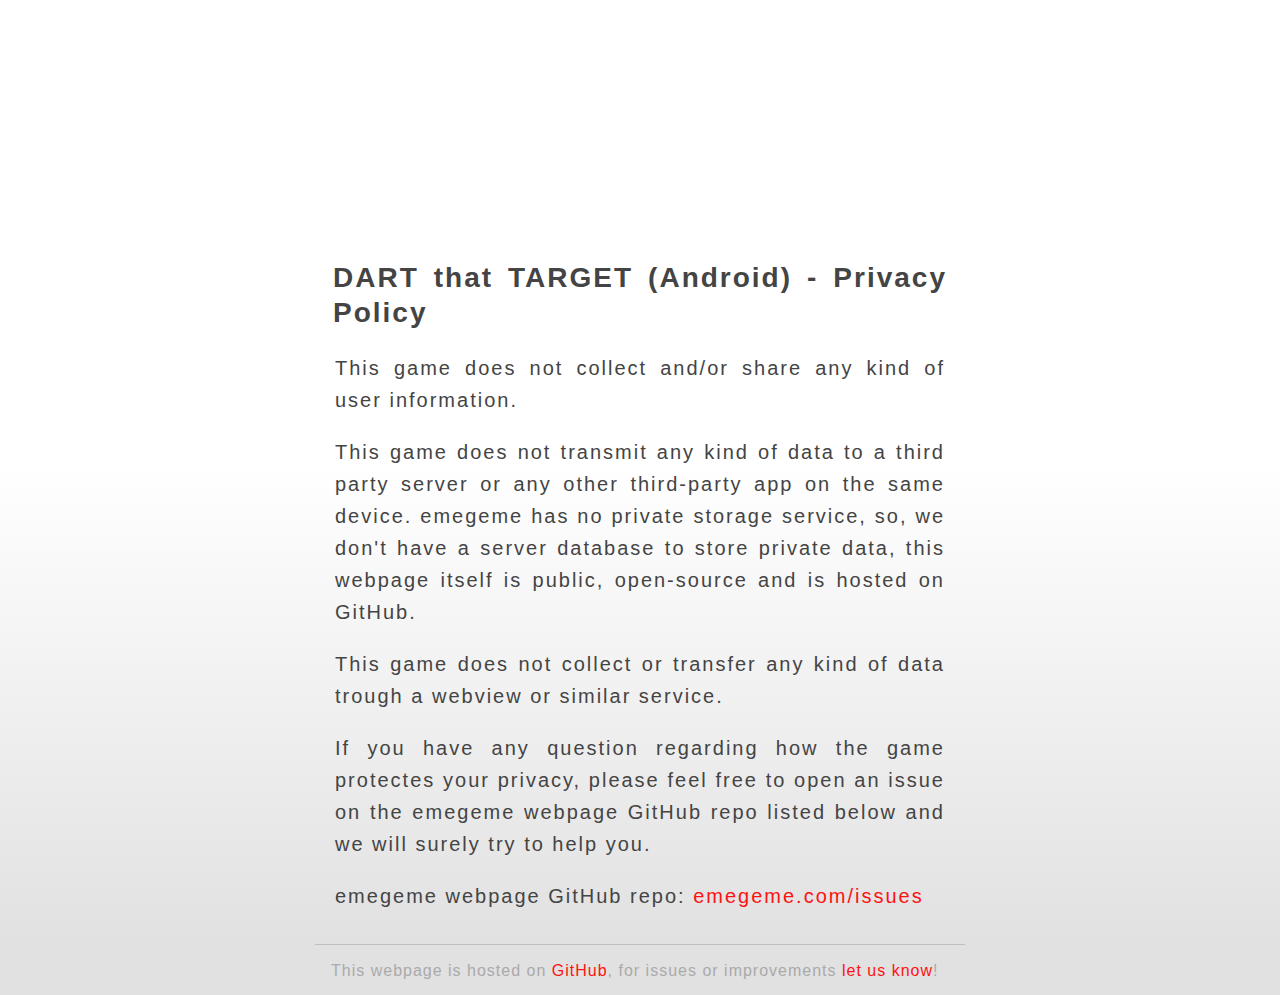
==== privacy_policy_dart.html @ f9ba1372 "Added privacy policies for GooglePlay" ====
<!DOCTYPE html>
<html>
    <head>
        <meta charset="utf-8">
        <meta http-equiv="X-UA-Compatible" content="IE=edge,chrome=1">
        
        <title>emegeme | DART that TARGET (Android) - Privacy Policy</title>
        
        <meta name="title" content="emegeme | DART that TARGET (Android) - Privacy Policy">
        <meta name="description" content="emegeme | DART that TARGET (Android) - Privacy Policy">
        <meta name="keywords" content="emegeme, darts, videogame, android, privacy">
        <meta name="viewport" content="width=device-width">
        
        <link rel="icon" href="favicon.ico" />
        <link href="common/style.css" rel="stylesheet" type="text/css" />

        <style type="text/css">
            strong { font-size: 28px; letter-spacing: 2px; }
            #policy { font-size: 20px; letter-spacing: 2px; }
            .footer { font-size: 16px; letter-spacing: 1px; width:650px; float:left; position:relative; border-top:1px solid #bfbfbf; text-align: right; height:40px; padding-top:10px; }
            .footer p { font-size:12pt; color:#aaaaaa; margin-top:0px; }
        </style>
    </head>
    
    <body>
        <div id="fulldata">
            <div id="title"></div>
            <br>
            <p><strong>DART that TARGET (Android) - Privacy Policy</strong></p>
            <p id="policy">This game does not collect and/or share any kind of user information.</p> 
            
            <p id="policy">This game does not transmit any kind of data to a third party server or any other third-party app on the same device.
            emegeme has no private storage service, so, we don't have a server database to store private data, 
            this webpage itself is public, open-source and is hosted on GitHub.</p>
            
            <p id="policy">This game does not collect or transfer any kind of data trough a webview or similar service.</p>

            <p id="policy">If you have any question regarding how the game protectes your privacy, please feel free to open an issue 
            on the emegeme webpage GitHub repo listed below and we will surely try to help you.</p>
      
            <p id="policy">emegeme webpage GitHub repo: <a href="https://github.com/emegeme/emegeme.com/issues">emegeme.com/issues</a></p>
            
            <br>
            <div class="footer">
                <p>This webpage is hosted on <a href="https://github.com/emegeme/emegeme.com">GitHub</a>, for issues or improvements <a href="https://github.com/emegeme/emegeme.com/issues">let us know</a>!</p>
            </div>
        </div>
    </body>
</html>
---- common/style.css ----
@font-face {
    font-family: 'antipasto_regular';
    src: url('font/antipasto_regular.eot');
    src: url('font/antipasto_regular.eot?#iefix') format('embedded-opentype'),
         url('font/antipasto_regular.woff') format('woff'),
         url('font/antipasto_regular.ttf') format('truetype');
    font-weight: normal;
    font-style: normal;
}

*{padding:0px; margin:0px; font-family: antipasto_regular,Verdana, Arial; -moz-font-smoothing: none;-webkit-font-smoothing: none; line-height:32px;}
a{text-decoration: none; color:#ff1212;}
a:hover{ color:#ff0036; }

body {
  margin: 0 auto;
  background-color: rgb(225,225,225);
  background-repeat: no-repeat; 
  background-image: linear-gradient(bottom, rgb(225,225,225) 5%, rgb(255,255,255) 53%);
  background-image: -o-linear-gradient(bottom, rgb(225,225,225) 5%, rgb(255,255,255) 53%);
  background-image: -moz-linear-gradient(bottom, rgb(225,225,225) 5%, rgb(255,255,255) 53%);
  background-image: -webkit-linear-gradient(bottom, rgb(225,225,225) 5%, rgb(255,255,255) 53%);
  background-image: -ms-linear-gradient(bottom, rgb(225,225,225) 5%, rgb(255,255,255) 53%);
  background-image: -webkit-gradient(linear, left bottom, left top, color-stop(0.05, rgb(225,225,225)), color-stop(0.53, rgb(255,255,255)));
  text-align: center;
}

p{
  font-size: 18px;
  margin-left: 1em;
  margin-right: 1em;
  margin-top: 20px;
  color: #444444;
  text-align: justify;
  line-height: 32px;
  -webkit-font-smoothing: antialiased;
}

::-webkit-scrollbar { width: 8px; height: 8px;}
::-webkit-scrollbar-button:start:decrement,
::-webkit-scrollbar-button:end:increment { display: block; height: 10px;}
::-webkit-scrollbar-button:vertical:increment { background-color: #fff;}
::-webkit-scrollbar-track-piece { background-color: #8d8d8d; -webkit-border-radius: 4px;}
::-webkit-scrollbar-thumb:vertical { height: 50px; background-color: #ffa523; -webkit-border-radius: 3px;}
::-webkit-scrollbar-thumb:horizontal { width: 50px; background-color: #ffa523; -webkit-border-radius: 3px;}
  
#fulldata {
	width: 650px;
	height: 600px;
	margin: 0 auto 0 auto;
	float: none;
	position: relative;
}

#title {
	width: 650px;
	height: 210px; 
	position: relative;
	top: 10px;
	background-image: url(logo.png);
}

/* GAMES SECTION STYLE */
/* -------------------------------------------- */
#games {
	width: 650px;
	height: 430px; 
	position: relative;
	top: 10px;
}

#game01 {
	width: 215px;
	height: 215px;
	float: left;
	position: relative;
	top: 0px;
	left: 2px;
    background-image: url(btn_game01.png);
	background-position: 0 215px;
	cursor: pointer;
	z-index: 6;
}#game01:hover{ background-position: 0 0; }

#game02 {
	width: 215px;
	height: 215px;
	float: left;
	position: relative;
	top: 0px;
	left: 2px;
    background-image: url(btn_game02.png);
	background-position: 0 215px;
	cursor: pointer;
	z-index: 6;
}#game02:hover{ background-position: 0 0; }

#game03 {
	width: 215px;
	height: 215px;
	float: left;
	position: relative;
	top: 0px;
	left: 2px;
    background-image: url(../common/btn_game03.png);
	background-position: 0 215px;
	z-index: 6;
}#game03:hover{ background-position: 0 0; }

#game04 {
	width: 215px;
	height: 215px;
	float: left;
	position: relative;
	top: 0px;
	left: 2px;
    background-image: url(btn_game04.png);
	background-position: 0 215px;
	z-index: 6;
}#game04:hover{ background-position: 0 0; }

#game05 {
	width: 215px;
	height: 215px;
	float: left;
	position: relative;
	top: 0px;
	left: 2px;
    background-image: url(btn_game05.png);
	background-position: 0 215px;
	z-index: 6;
}#game05:hover{ background-position: 0 0; }

#game06 {
	width: 215px;
	height: 215px;
	float: left;
	position: relative;
	top: 0px;
	left: 2px;
    background-image: url(btn_game_null.png);
	background-position: 0 215px;
    cursor: default;
	z-index: 6;
}#game06:hover{ }
/* -------------------------------------------- */

/* TSHIRTS SECTION STYLE */
/* -------------------------------------------- */
#designs_container{
	width: 650px;
	height: 210px; 
	position: relative;
	top: 0px;
	left: 22px;
	overflow: visible;
}

.box {
	width: 80px;
	height: 80px;
	float: left;
	position: relative;
	top: 0px;
	background-position: 0 -80px;
    background-repeat: no-repeat;
	cursor: pointer;
	z-index: 6;
    margin-right: 23px;
    margin-top: 20px;
}

#tshirt00{ background-image: url(../tshirts/tshirt00.png); cursor: default;
}#tshirt00:hover{ background-position: 0 0; }

#tshirt01 { background-image: url(../tshirts/tshirt01.png);
}#tshirt01:hover{ background-position: 0 0; }

#tshirt02 { background-image: url(../tshirts/tshirt02.png);
}#tshirt02:hover{ background-position: 0 0; }

#tshirt03 { background-image: url(../tshirts/tshirt03.png);
}#tshirt03:hover{ background-position: 0 0; }

#tshirt04{ background-image: url(../tshirts/tshirt04.png);
}#tshirt04:hover{ background-position: 0 0; }

#tshirt05{ background-image: url(../tshirts/tshirt05.png);
}#tshirt05:hover{ background-position: 0 0; }

#tshirt06{ background-image: url(../tshirts/tshirt06.png);
}#tshirt06:hover{ background-position: 0 0; }

#tshirt07{ background-image: url(../tshirts/tshirt07.png);
}#tshirt07:hover{ background-position: 0 0; }

#tshirt08{ background-image: url(../tshirts/tshirt08.png);
}#tshirt08:hover{ background-position: 0 0; }

#tshirt09{ background-image: url(../tshirts/tshirt09.png);
}#tshirt09:hover{ background-position: 0 0; }

#tshirt10{ background-image: url(../tshirts/tshirt10.png);
}#tshirt10:hover{ background-position: 0 0; }
/* -------------------------------------------- */

#info {
	height: 20px;
	position: relative;
	top: 0px;
	cursor: pointer;
    color: AAAAAA;
    margin-left: 20px;
}

#wanttshirt { margin-top: 5px;}
#wanttshirt_link { margin-left: 44px; }

#down_container {
	width: 650px;
	height: 120px; 
	position: relative;
	top: 10px;
}

#contact {
    width: 460px;
    height: 100px;
    position: relative;
    float: left;
    top: 20px;
}

#social {
    width: 150px;
    height: 70px;
    position: relative;
    float: left;
    margin-top: 30px;
    margin-left: 36px;
}

#twitter {
	width: 50px;
	height: 50px;
	float: left;
	position: relative;
	top: 0px;
	left: 2px;
    background-image: url(btn_twitter.png);
	background-position: 0 50px;
	cursor: pointer;
	z-index: 6;
    margin-right: 16px;
}#twitter:hover{ background-position: 0 0; }

#facebook {
	width: 50px;
	height: 50px;
	float: left;
	position: relative;
	top: 0px;
	left: 2px;
    background-image: url(btn_facebook.png);
	background-position: 0 50px;
	cursor: pointer;
	z-index: 6;
}#facebook:hover{ background-position: 0 0; }

#footer {
	width: 650px;
	height: 40px; 
	position: relative;
	margin-top: 20px;
	background-image: url(copyright.png);
	background-repeat: no-repeat;
}

img.logo {
	position: absolute;
	left: 0;
	top: 0;
    z-index: 0;
}

#art { opacity: 0; }
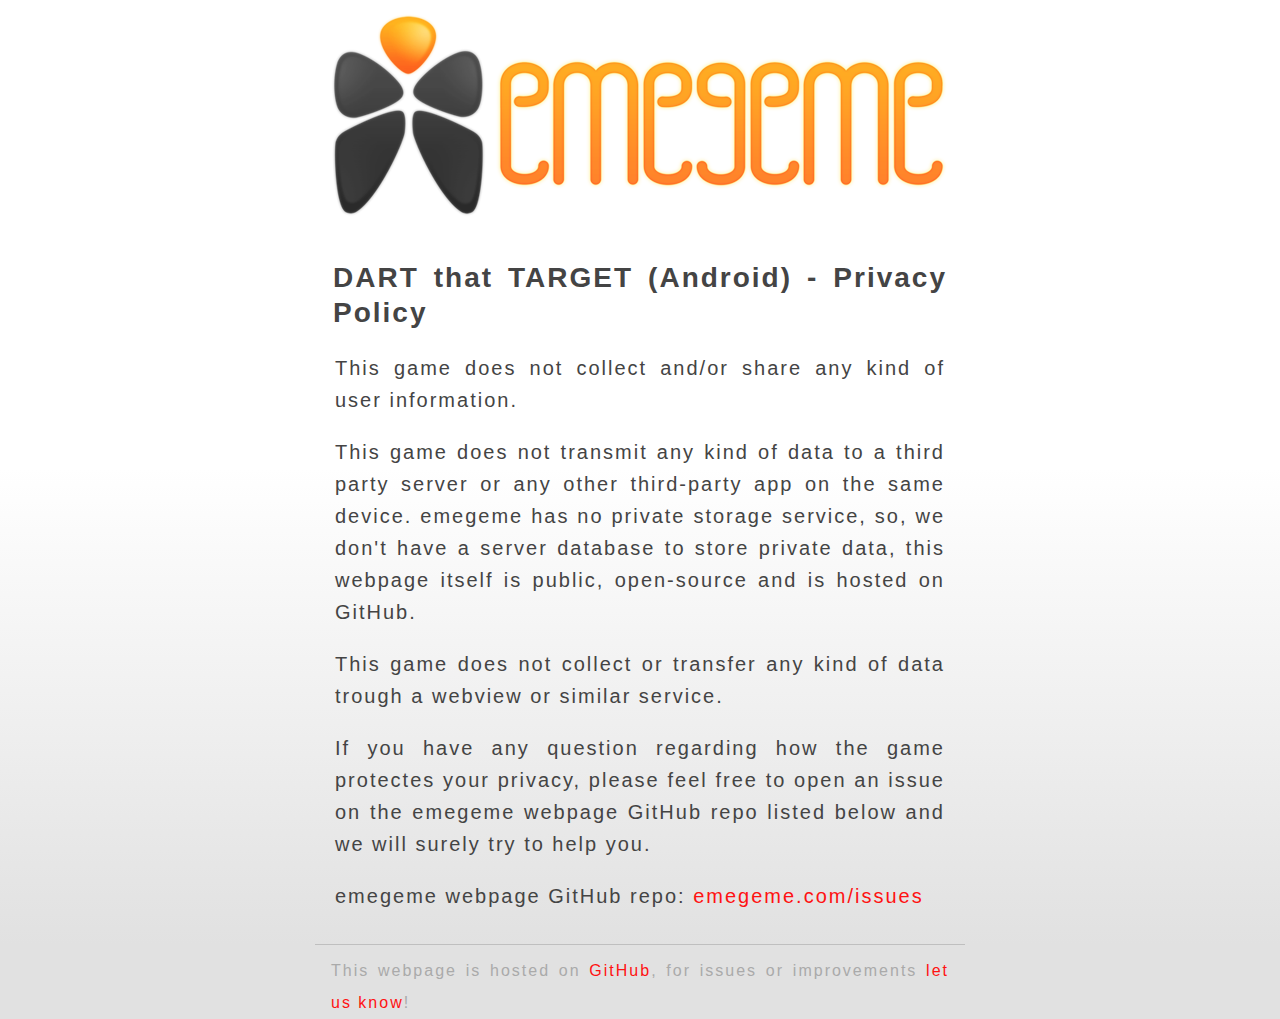
==== commit 48f3fbce: "Update FLIPS PSVita devkit" ====
--- a/privacy_policy_dart.html
+++ b/privacy_policy_dart.html
@@ -17,8 +17,6 @@
         <style type="text/css">
             strong { font-size: 28px; letter-spacing: 2px; }
             #policy { font-size: 20px; letter-spacing: 2px; }
-            .footer { font-size: 16px; letter-spacing: 1px; width:650px; float:left; position:relative; border-top:1px solid #bfbfbf; text-align: right; height:40px; padding-top:10px; }
-            .footer p { font-size:12pt; color:#aaaaaa; margin-top:0px; }
         </style>
     </head>
     
--- a/common/style.css
+++ b/common/style.css
@@ -27,6 +27,7 @@
 
 p{
   font-size: 18px;
+  letter-spacing: 2px;
   margin-left: 1em;
   margin-right: 1em;
   margin-top: 20px;
@@ -45,127 +46,71 @@
 ::-webkit-scrollbar-thumb:horizontal { width: 50px; background-color: #ffa523; -webkit-border-radius: 3px;}
   
 #fulldata {
-	width: 650px;
-	height: 600px;
-	margin: 0 auto 0 auto;
-	float: none;
-	position: relative;
+    width: 650px;
+    height: 600px;
+    margin: 0 auto 0 auto;
+    float: none;
+    position: relative;
 }
 
 #title {
-	width: 650px;
-	height: 210px; 
-	position: relative;
-	top: 10px;
-	background-image: url(logo.png);
+    width: 650px;
+    height: 210px; 
+    position: relative;
+    top: 10px;
+    background-image: url(emegeme_logo.png);
 }
 
 /* GAMES SECTION STYLE */
 /* -------------------------------------------- */
 #games {
-	width: 650px;
-	height: 430px; 
-	position: relative;
-	top: 10px;
-}
-
-#game01 {
-	width: 215px;
-	height: 215px;
-	float: left;
-	position: relative;
-	top: 0px;
-	left: 2px;
-    background-image: url(btn_game01.png);
-	background-position: 0 215px;
-	cursor: pointer;
-	z-index: 6;
-}#game01:hover{ background-position: 0 0; }
-
-#game02 {
-	width: 215px;
-	height: 215px;
-	float: left;
-	position: relative;
-	top: 0px;
-	left: 2px;
-    background-image: url(btn_game02.png);
-	background-position: 0 215px;
-	cursor: pointer;
-	z-index: 6;
-}#game02:hover{ background-position: 0 0; }
-
-#game03 {
-	width: 215px;
-	height: 215px;
-	float: left;
-	position: relative;
-	top: 0px;
-	left: 2px;
-    background-image: url(../common/btn_game03.png);
-	background-position: 0 215px;
-	z-index: 6;
-}#game03:hover{ background-position: 0 0; }
-
-#game04 {
-	width: 215px;
-	height: 215px;
-	float: left;
-	position: relative;
-	top: 0px;
-	left: 2px;
-    background-image: url(btn_game04.png);
-	background-position: 0 215px;
-	z-index: 6;
-}#game04:hover{ background-position: 0 0; }
-
-#game05 {
-	width: 215px;
-	height: 215px;
-	float: left;
-	position: relative;
-	top: 0px;
-	left: 2px;
-    background-image: url(btn_game05.png);
-	background-position: 0 215px;
-	z-index: 6;
-}#game05:hover{ background-position: 0 0; }
-
-#game06 {
-	width: 215px;
-	height: 215px;
-	float: left;
-	position: relative;
-	top: 0px;
-	left: 2px;
-    background-image: url(btn_game_null.png);
-	background-position: 0 215px;
-    cursor: default;
-	z-index: 6;
-}#game06:hover{ }
+    width: 650px;
+    height: 430px; 
+    position: relative;
+    top: 10px;
+}
+
+.cgame {
+    width: 215px;
+    height: 215px;
+    float: left;
+    position: relative;
+    top: 0px;
+    left: 2px;
+    background-position: 0 215px;
+    cursor: pointer;
+    z-index: 6;
+}.cgame:hover{ background-position: 0 0; }
+ 
+#game01 { background-image: url(btn_game01.png); }
+#game02 { background-image: url(btn_game02.png); }
+#game03 { background-image: url(btn_game03.png); }
+#game04 { background-image: url(btn_game04.png); }
+#game05 { background-image: url(btn_game05.png); }
+#game06 { background-image: url(btn_game06.png); }
 /* -------------------------------------------- */
 
 /* TSHIRTS SECTION STYLE */
 /* -------------------------------------------- */
 #designs_container{
-	width: 650px;
-	height: 210px; 
-	position: relative;
-	top: 0px;
-	left: 22px;
-	overflow: visible;
+    width: 650px;
+    height: 210px; 
+    position: relative;
+    top: 0px;
+    left: 22px;
+    overflow: visible;
 }
 
 .box {
-	width: 80px;
-	height: 80px;
-	float: left;
-	position: relative;
-	top: 0px;
-	background-position: 0 -80px;
+    width: 80px;
+    height: 80px;
+    float: left;
+    position: relative;
+    top: 0px;
+    background-position: 0 -80px;
     background-repeat: no-repeat;
-	cursor: pointer;
-	z-index: 6;
+    cursor: pointer;
+    z-index: 6;
     margin-right: 23px;
     margin-top: 20px;
 }
@@ -205,10 +150,10 @@
 /* -------------------------------------------- */
 
 #info {
-	height: 20px;
-	position: relative;
-	top: 0px;
-	cursor: pointer;
+    height: 20px;
+    position: relative;
+    top: 0px;
+    cursor: pointer;
     color: AAAAAA;
     margin-left: 20px;
 }
@@ -217,10 +162,10 @@
 #wanttshirt_link { margin-left: 44px; }
 
 #down_container {
-	width: 650px;
-	height: 120px; 
-	position: relative;
-	top: 10px;
+    width: 650px;
+    height: 120px; 
+    position: relative;
+    top: 10px;
 }
 
 #contact {
@@ -241,45 +186,53 @@
 }
 
 #twitter {
-	width: 50px;
-	height: 50px;
-	float: left;
-	position: relative;
-	top: 0px;
-	left: 2px;
+    width: 50px;
+    height: 50px;
+    float: left;
+    position: relative;
+    top: 0px;
+    left: 2px;
     background-image: url(btn_twitter.png);
-	background-position: 0 50px;
-	cursor: pointer;
-	z-index: 6;
+    background-position: 0 50px;
+    cursor: pointer;
+    z-index: 6;
     margin-right: 16px;
 }#twitter:hover{ background-position: 0 0; }
 
 #facebook {
-	width: 50px;
-	height: 50px;
-	float: left;
-	position: relative;
-	top: 0px;
-	left: 2px;
+    width: 50px;
+    height: 50px;
+    float: left;
+    position: relative;
+    top: 0px;
+    left: 2px;
     background-image: url(btn_facebook.png);
-	background-position: 0 50px;
-	cursor: pointer;
-	z-index: 6;
+    background-position: 0 50px;
+    cursor: pointer;
+    z-index: 6;
 }#facebook:hover{ background-position: 0 0; }
 
-#footer {
-	width: 650px;
-	height: 40px; 
-	position: relative;
-	margin-top: 20px;
-	background-image: url(copyright.png);
-	background-repeat: no-repeat;
+.footer { 
+    font-size: 16px; 
+    letter-spacing: 1px; 
+    width:650px; 
+    float:left; 
+    position:relative; 
+    border-top:1px solid #bfbfbf; 
+    text-align: right; 
+    height:40px; 
+    padding-top:10px; 
+}
+.footer p { 
+    font-size:12pt; 
+    color:#aaaaaa; 
+    margin-top:0px;
 }
 
 img.logo {
-	position: absolute;
-	left: 0;
-	top: 0;
+    position: absolute;
+    left: 0;
+    top: 0;
     z-index: 0;
 }
 
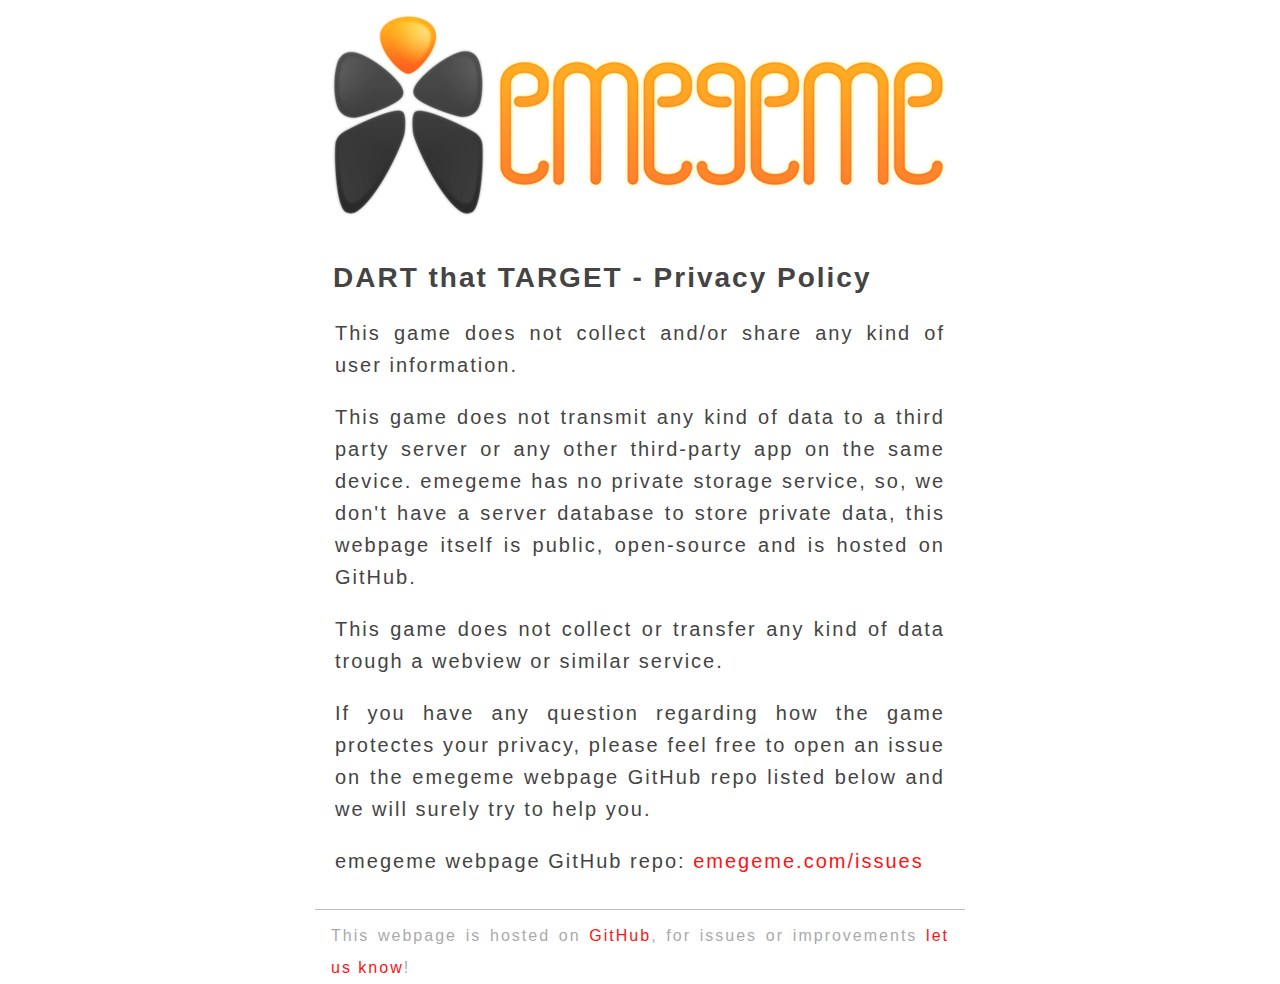
==== commit a52f9ada: "Update privacy policy" ====
--- a/privacy_policy_dart.html
+++ b/privacy_policy_dart.html
@@ -4,7 +4,7 @@
         <meta charset="utf-8">
         <meta http-equiv="X-UA-Compatible" content="IE=edge,chrome=1">
         
-        <title>emegeme | DART that TARGET (Android) - Privacy Policy</title>
+        <title>emegeme | DART that TARGET - Privacy Policy</title>
         
         <meta name="title" content="emegeme | DART that TARGET (Android) - Privacy Policy">
         <meta name="description" content="emegeme | DART that TARGET (Android) - Privacy Policy">
@@ -24,7 +24,7 @@
         <div id="fulldata">
             <div id="title"></div>
             <br>
-            <p><strong>DART that TARGET (Android) - Privacy Policy</strong></p>
+            <p><strong>DART that TARGET - Privacy Policy</strong></p>
             <p id="policy">This game does not collect and/or share any kind of user information.</p> 
             
             <p id="policy">This game does not transmit any kind of data to a third party server or any other third-party app on the same device.
--- a/common/style.css
+++ b/common/style.css
@@ -14,14 +14,7 @@
 
 body {
   margin: 0 auto;
-  background-color: rgb(225,225,225);
   background-repeat: no-repeat; 
-  background-image: linear-gradient(bottom, rgb(225,225,225) 5%, rgb(255,255,255) 53%);
-  background-image: -o-linear-gradient(bottom, rgb(225,225,225) 5%, rgb(255,255,255) 53%);
-  background-image: -moz-linear-gradient(bottom, rgb(225,225,225) 5%, rgb(255,255,255) 53%);
-  background-image: -webkit-linear-gradient(bottom, rgb(225,225,225) 5%, rgb(255,255,255) 53%);
-  background-image: -ms-linear-gradient(bottom, rgb(225,225,225) 5%, rgb(255,255,255) 53%);
-  background-image: -webkit-gradient(linear, left bottom, left top, color-stop(0.05, rgb(225,225,225)), color-stop(0.53, rgb(255,255,255)));
   text-align: center;
 }
 
@@ -65,7 +58,7 @@
 /* -------------------------------------------- */
 #games {
     width: 650px;
-    height: 430px; 
+    height: 645px; 
     position: relative;
     top: 10px;
 }
@@ -88,6 +81,9 @@
 #game04 { background-image: url(btn_game04.png); }
 #game05 { background-image: url(btn_game05.png); }
 #game06 { background-image: url(btn_game06.png); }
+#game07 { background-image: url(btn_game07.png); }
+#game08 { background-image: url(btn_game08.png); }
+#game09 { background-image: url(btn_game09.png); }
 /* -------------------------------------------- */
 
 /* TSHIRTS SECTION STYLE */
